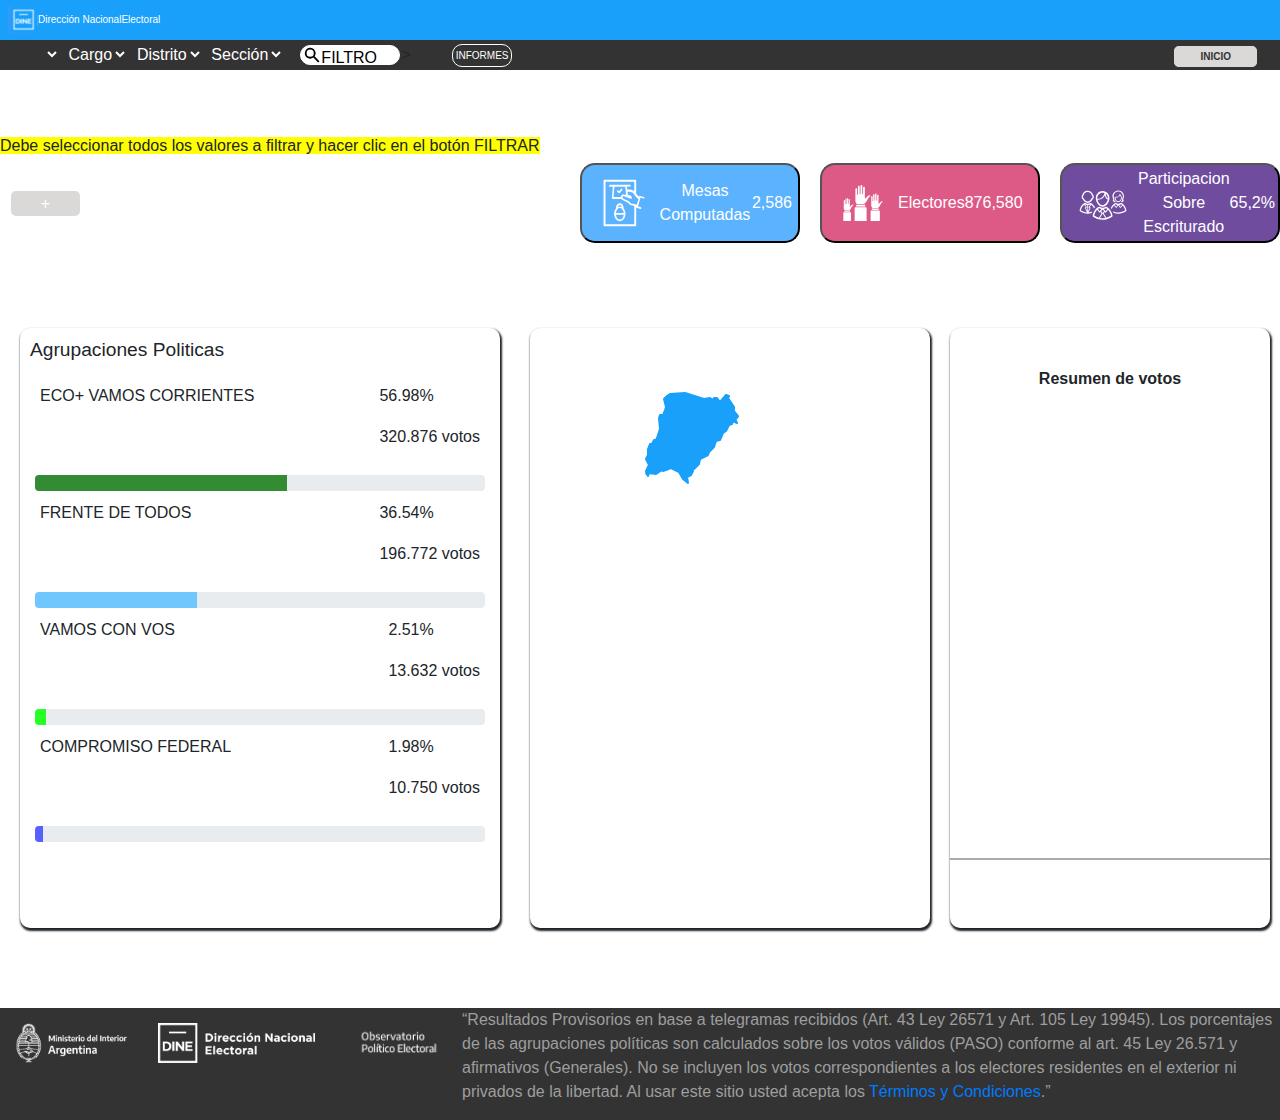
==== generales.html @ 65f6ee1e "TP Lab Computacion" ====
<!DOCTYPE html>
<html lang="es">

<head>
    <meta charset="UTF-8" />
    <meta name="viewport" content="width=device-width, initial-scale=1.0" />
    <title>Sistema de Publicación de Resultados Electorales</title>
    <link rel="shortcut icon" type="image/png" href="favicon-16x16.png">
    <!-- Estilos CSS -->
    <link rel="stylesheet" href="css/common.css" />
    <link rel="stylesheet" href="css/generales.css" />
    <link rel="stylesheet" href="https://cdn.jsdelivr.net/npm/bootstrap@4.0.0/dist/css/bootstrap.min.css"
        integrity="sha384-Gn5384xqQ1aoWXA+058RXPxPg6fy4IWvTNh0E263XmFcJlSAwiGgFAW/dAiS6JXm" crossorigin="anonymous">
    <script src="pages/general.js" defer></script>
    <script src="pages/common.js" defer></script> 
</head>

<body onload="obtenerPeriodos(), ocultarbotones()" >
    <header>
        <!--Barra de logo portal-->
        <a href="index.html" style="text-decoration: none;">
            <div class="header-page">
                <img src="img/dine.png" alt="logo" class="logo">
                <h2 class=" titulosup">Dirección Nacional</h2>
                <h2 class=" titulosup">Electoral</h2>
            </div>
        </a>
        <!--Barra de menú principal-->
        <ul class="barra1">
            <div class="seleccionables">
                <form action="#">
                    <select name="año" id="anio" onchange="cargarCargos()">
                        <option value="anio">Año</option>
                    </select>
                    <select name="cargo" id="cargo" onchange=" cargarDistritos()">
                        <option value="cargo">Cargo</option>
                    </select>
                    <select name="distric" id="distrito" onchange=" cargarSecciones()">
                        <option value="distrito">Distrito</option>
                    </select>
                    <input type="hidden" id="hdSeccionProvincial" name="hdSeccionProvincial">
                    <select name="seccion" id="seccion" placeholder="Sección">
                        <option value="seccion">Sección</option>
                    </select>
                </form>
            </div>
            <button id="btnFiltrar" class="filtro" onclick="filtrarResultados()">
                <img src="img/icons/lupa.svg" alt="iconosvg" class="iconlupa">
                FILTRO
            </button>>
           
            <li><a class="active" href="informes.html">INFORMES</a></li>
            <div class="inic_boton">
                <li><a class="BotonInicio" href="index.html">INICIO</a> </li>
            </div>
        </ul>
    </header>
    <!-- Contenido principal de la página -->
    <main>
        <div class="contbotton">
            <button class="boton" id="boton_1"><img src="/img/icons/icons8-pulgar-arriba-24.png"  alt="ok" />se agrega con exito el resultado del informe</button>
            <br>
            <button class="boton" id="boton_2"><img src="/img/icons/icons8-error-30.png"  alt="error" />se produjo un error al intentar consultar el informe</button>
            <br>
            <button class="boton" id="boton_3"><img src ="/img/icons/icons8-signo-de-exclamación-26.png"  alt="alert" />no tiene Resultados en el informe</button>
        </div>
        <section id="sec-titulo">
            <h2 id="titulo" style="display: none;"> Elecciones 2021 | Generales </h2>
            <h5 id="subtitulo" style="display: none;"> 2021 > Generales> Provisorio> Senadores nacionales</h5>
        </section>
        <div id="mensajeError" class="mensaje-error" style="background-color: red;" style="display: none;"></div>
        <div id="mensajeAdvertencia" class="mensaje-advertencia" style="background-color: yellow;"></div>
        <section id="Cont_botonera">
            <div class="boton_inf">
                    <button class="boton_informe" onclick="agregarInforme()">
                        + Agregar a Informe
                    </button>               
                <div class="div_botones">
                    <div class="boton1">
                        <a href="#">
                            <button class="mesas_computadas">
                                <img src="img/icons/img.svg" alt="iconosvg" class="icon_botones"> Mesas Computadas
                                <span id="mesas_computadas_valor">  2,586</span>
                            </button>
                        </a>
                    </div>
                    <div class="boton2">
                        <a href="#">
                            <button class="Electores">
                                <img src="img/icons/manitos.svg" alt="iconosvg" class="icon_botones">Electores
                                <span id="electores_valor">  876,580</span>
                            </button>
                        </a>
                    </div>
                    <div class="boton3">
                        <a href="#">
                            <button class="p_escriturado">
                                <img src="img/icons/personitas.svg" alt="iconosvg" class="icon_botones">Participacion
                                Sobre
                                Escriturado
                                <span id="participacion_escriturado_valor"> 65,2%</span>
                            </button>
                        </a>
                    </div>
                </div>
        </section>
        <section class="estadistica">
            <div class="barra_estadistica">
                <h3 id="AgrupacionPolitica" >Agrupaciones Politicas</h3>
                <div class="scroll">
                    <div class="titulo_barra" >
                        <p id="nombreAgrupacion1">ECO+ VAMOS CORRIENTES</p>
                        <div class="porcent">
                            <p id="porcentAgrupacion1" >56.98%</p>
                            <p id="votosAgrupacion1" >320.876 votos</p>
                        </div>
                    </div>
                    <div class="progress">
                        <div class="progress-bar1" role="progressbar" style="width: 56%;" aria aria-valuenow="0" aria-valuemin="0"
                            aria-valuemax="100"> </div>
                    </div>
                    <div class="titulo_barra">
                        <p id="nombreAgrupacion2">FRENTE DE TODOS</p>
                        <div class="porcent">
                            <p id="porcentAgrupacion2">36.54%</p>
                            <p id="votosAgrupacion2">196.772 votos</p>
                        </div>
                    </div>
                    <div class="progress">
                        <div class="progress-bar2" role="progressbar" style="width: 36%;" aria aria-valuenow="0" aria-valuemin="0"
                            aria-valuemax="100"> </div>
                    </div>
                    <div class="titulo_barra">
                        <p id="nombreAgrupacion3">VAMOS CON VOS</p>
                        <div class="porcent">
                            <p id="porcentAgrupacion3">2.51%</p>
                            <p id="votosAgrupacion3">13.632 votos</p>
                        </div>
                    </div>
                    <div class="progress">
                        <div class="progress-bar3" role="progressbar" style="width: 2.51%;" aria aria-valuenow="0" aria-valuemin="0"
                            aria-valuemax="100"> </div>
                    </div>
                    <div class="titulo_barra">
                        <p id="nombreAgrupacion4">COMPROMISO FEDERAL</p>
                        <div class="porcent">
                            <p id="porcentAgrupacion4">1.98%</p>
                            <p id="votosAgrupacion4">10.750 votos</p>
                        </div>
                    </div>
                    <div class="progress">
                        <div class="progress-bar4" role="progressbar" style="width: 1.8%;" aria aria-valuenow="0" aria-valuemin="0"
                            aria-valuemax="100"> </div>
                    </div>
                    </div>
                </div>
            </div>
            <div class="mapacorrientes">
                <svg height="210px" width="800px">
                    <path class="leaflet-interactive" stroke="#18a0fb" stroke-opacity="1" stroke-width="2"
                        stroke-linecap="round" stroke-linejoin="round" fill="#18a0fb" fill-opacity="1"
                        fill-rule="evenodd"
                        d="M106 135L108 138L109 135L116 136L122 132L123 133L131 130L139 134L143 141L148 145L147 139L151 137L153 133L152 131L154 131L159 126L160 121L168 117L169 114L174 109L176 103L180 102L183 95L186 93L189 87L192 86L193 83L197 85L195 80L197 80L198 78L194 73L194 69L188 60L189 58L186 57L180 64L177 60L174 60L173 62L170 60L164 61L145 55L130 56L127 58L124 61L126 69L125 72L123 77L120 77L119 80L120 91L117 100L116 102L114 102L112 106L110 106L108 111L108 117L106 121L109 127L106 133L107 135z">
                    </path>
                </svg>
            </div>
            <div class="content">
                <div class="chart-wrap horizontal">
                <div class="title">Resumen de votos</div>
                
                <div class="grid">
                    <div class="bar" id="bar1" style="--bar-value:0%;" data-name="" title="Partido1 85%"></div>
                    <div class="bar" id="bar2" style="--bar-value:0%;" data-name="" title="Partido2 23%"></div>
                    <div class="bar" id="bar3" style="--bar-value:0%;" data-name="" title="Partido3 7%"></div>
                    <div class="bar" id="bar4" style="--bar-value:0%;" data-name="" title="Partido4 38%"></div>
                    <div class="bar" id="bar5" style="--bar-value:0%;" data-name="" title="Partido5 35%"></div>
                    <div class="bar" id="bar6" style="--bar-value:0%;" data-name="" title="Partido6 30%"></div>
                    <div class="bar" id="bar7" style="--bar-value:0%;" data-name="" title="Partido7 5%"></div>
                    <div class="bar" id="bar8" style="--bar-value:0%;" data-name="" title="Otro 20%"></div>
                </div>
                </div>
            </div>
        </section>

    </main>
    <!--Pie de página-->
    <footer>
        <div class="piedepag">
            <img src="img/Ministerio-del-Interior_pluma.1ab9a7a7.png" alt="logoministerio" class="imgfooter">
            <img src="img/Logo_DINE_negativo.png" alt="logodine" class="imgfooter">
            <img src="img/logos_001-10.4430c8d5.png" alt="obpolelec" class="imgfooter">
            <p>“Resultados Provisorios en base a telegramas recibidos (Art. 43 Ley 26571 y Art. 105 Ley 19945). Los
                porcentajes de las agrupaciones políticas son calculados sobre los votos válidos (PASO) conforme al art.
                45
                Ley 26.571 y afirmativos (Generales). No se incluyen los votos correspondientes a los electores
                residentes
                en el exterior ni privados de la libertad. Al usar este sitio usted acepta los <a href="#">Términos y
                    Condiciones</a>.”</p>
        </div>
    </footer>
</body>

</html>
---- css/common.css ----
body{
    font-family: Arial, Helvetica, sans-serif;
    background-color:  rgb(235, 245, 251);;
}
/* head */
.header-page {
    background-color: #18a0fb;
    Padding: 0.5em;
    flex: 90%;
    height: 40px;
    color: white;
    display: flex;
    justify-content:start;
    align-items: center;
    margin: 0 auto;
}
.logo{
    margin:0px;
    width: 30px;
}
.titulosup {
    display: block;
    font-size: x-small;
    margin: 0px;
}
.barra1 {
    margin-top: 0px;
    /*margin-left: 13px ;
    margin-right: 13px ; se comenta este requisito pedido porque sino no queda como la imagen del ejemplo 
    padding-top: 20px;*/
    flex: 100%;
    list-style: none;
    height: 30px;
    display: flex;
    justify-content: flex-end;
    align-items: center;
    gap: 1px;
    background-color: #333;
}
.barra1 > li {
    display: flex;
    margin: 40px;
    color: white;
    border: solid white 1px;
    border-radius: 10px;
    align-items: center;
    justify-items: flex-end;
}
li > a {
    font-size: x-small;
    text-decoration: none;
    margin : 3px;
    font-size: x-small ;
    color: white;
}
/*footer*/
.piedepag{
    background-color: #333;
    color: #9e9e9e;
    display: flex;
    justify-content: space-around;
    align-items: center;
    font-size: medium;
}
.imgfooter{
    align-self: flex-start;
    height: 40px;
    margin: 15px;
}
/* 
.colors {
        grafica-rojo: rgb(255, 0, 0);
        gráfica-rojo-claro: rgba(255, 0, 0, 0.3);
        gráfica-verde: rgb(0, 255, 0);
        gráfica-verde-claro: rgba(0, 255, 0, 0.3);
    
        gráfica-azul: rgb(0, 0, 255);
        grafica-azul-claro: rgba(0, 0, 255, 0.3);
    
        gráfica-amarillo: rgb(255, 255, 0);
        gráfica-amarillo-claro: rgba(255, 255, 0, 0.3);
    
        gráfica-naranja: rgb(255, 165, 0);
        grafica-naranja-claro: rgba(255, 165, 0, 0.3);
    
        gráfica-violeta: rgb(148, 0, 211);
        grafica-violeta-claro: rgba(148, 0, 211, 0.3);
    
        gráfico-cian: rgb(0, 255, 255);
        grafica-cian-claro: rgba(0, 255, 255, 0.3);
    
        gráfica-magenta: rgb(255, 0, 255);
        gráfica-magenta-claro: rgba(255, 0, 255, 0.3);
    
        gráfica-rosa: rgb(255, 182, 193);
        grafica-rosa-claro: rgba(255, 182, 193, 0.3);
    
        grafica-amarillo-verde: rgb(154, 205, 50);
        grafica-amarillo-verde-claro: rgba(154, 205, 50, 0.3);
    
        gráfica-azul-marino: rgb(0, 0, 128);
        grafica-azul-marino-claro: rgba(0, 0, 128, 0.3);
    
        grafica-cafe: rgb(139, 69, 19);
        grafica-cafe-claro: rgba(139, 69, 19, 0.3);
    
        gráfica-gris-oscuro: rgb(64, 64, 64);
        grafica-gris-oscuro-claro: rgba(64, 64, 64, 0.3);
    
        gráfica-blanco: rgb(255, 255, 255);
        grafica-blanco-claro: rgba(255, 255, 255, 0.3);
    
    
    } */
---- css/generales.css ----
body{
    background-color: rgb(237, 251, 255);
}
#Cont_botonera{
    display: flex;

}
.icon_botones{
    width: 70px;
}
.boton_inf{
    width: 100%;
    display: flex;
    align-items: center;
    justify-content: flex-end;
}
.boton_informe{
   margin-right: 500px;
   margin-left: 20px;
   height: 25px;
   width: 170px;
   border: none;
   border-radius: 5px;
   background-color:#dbd8d8; /*color igual al de la imagen, gris claro de css mas oscuro*/
   color: white;
   flex : wrap;
}

.div_botones{
    display: flex;
    justify-content: center;
    align-items: center;
    gap: 20px;
}

a{
    text-decoration: none;
}

.boton1 , .boton2 , .boton3 {
    display: flex;
    height: 90px; 
    align-items: center;
}
.mesas_computadas , .Electores , .p_escriturado {
    display: flex;
    align-items: center;
    height: 80px ;
    border-radius: 15px;
    width: 220px;
}
.p_escriturado {
    background-color: rgb(112, 76, 159);
    color: white;
}
.mesas_computadas{
    background-color:  rgba(79, 173, 255, 0.932);
    color: white;
}
.Electores{
    background-color:rgb(221, 90, 134);
    color: white;
}
.barra1 {
    margin-top: 0px;
    list-style: none;
    height: 30px;
    display: flex;
    justify-content: flex-start;
    align-items: center;
    gap: 1px;
    background-color: #333;
}
#cargo {
    max-width: 200px; /* ajuste */
}
#distrito {
    max-width: 200px; /* ajuste */
}
.seleccionables{
   color: white;
   margin-right: 15px;
}
select{
    background-color: #333;
    color: white;
    border: none;
}
.filtro {
    padding: 0 2px;
    display: flex;
    background-color:white;
    border: solid 1px white;
    border-radius: 15px;
    align-content: center;
    width: 100px;
    height: 20px;
}
.filtro1{
    margin: 0px;
    text-align: center;
    text-transform: uppercase;
    border: none;
    width: 60px;
}
.inic_boton{
    display: flex;
    width: 50px;
    height: 15px;
    justify-content: flex-end;
    align-items: center;
    flex: 10%;
    padding: 10px;
    margin: 10px
     
}
.BotonInicio{
    text-align: center;
    text-transform: uppercase;
    font-weight: bold;
    padding: 4px;
    padding-left: 25px;
    padding-right: 25px;
    border: solid 1px #dbd8d8;
    background-color: #dbd8d8;
    border-radius: 5px;
    color:#333;
}
.barra_estadistica{
    border-radius: 10px;
    box-shadow: 1px 2px 2px 1px ;
    margin : 80px 20px;
    padding: 10px;
    display: flex;
    flex-direction: column;
    justify-content: flex-start;
    align-content: center;
    width: 500px;
    height: auto;
    gap: 5px;
}
.scroll{
    overflow-y: scroll;
}
.barra_estadistica > h3 {
    text-align: start;
    font-size: larger;

}
.progress{
    margin: 5px;
    width: 450px;
    height: 5px;
}
.titulo_barra{
    display: flex;
    justify-content: space-between;
    margin: 10px;
}
.porcent{
    display: flex;
    flex-direction: column;
    align-content: flex-start;
    gap: 1px;
}
.progress-bar1{
    background-color: rgb(51, 139, 51);
   
}
.progress-bar2{
    background-color: rgb(111, 199, 254);
    
}
.progress-bar3{
    background-color: rgb(37, 255, 37);
    
}
.progress-bar4{
    background-color: rgb(86, 97, 255);
    
}
.estadistica { 
    display: flex ;
    align-content: center;
}
.mapacorrientes{
    border-radius: 10px;
    box-shadow: 1px 2px 2px 1px ;
    display: flex;
    justify-content: center;
    align-content: center;
    margin : 80px 10px;
    width: 400px;
    height: 600px;
    padding: 10px;
}
.chart-wrap {
    background-color: white;
  --chart-width: 420px;
  --grid-color: #aaa;
  --bar-color:rgb(135, 134, 134); 
  --bar-thickness: 40px;
  --bar-rounded: 3px;
  --bar-spacing: 10px;

  font-family: sans-serif;
  width: var(--chart-width);
}

.chart-wrap .title {
  font-weight: bold;
  padding: 1.8em 0;
  text-align: center;
  white-space: nowrap;
}

.chart-wrap.horizontal .grid {
  transform: rotate(-90deg);
}

.chart-wrap.horizontal .bar::after {
  transform: rotate(45deg);
  padding-top: 0px;
  display: block;
}

.chart-wrap .grid {
  margin-left: 50px;
  position: relative;
  padding: 5px 0 5px 0;
  height: 100%;
  width: 100%;
  border-left: 2px solid var(--grid-color);
}

.chart-wrap .grid::before {
  font-size: 0.8em;
  font-weight: bold;
  content: "0%";
  position: absolute;
  left: -0.5em;
  top: -1.5em;
}
.chart-wrap .grid::after {
  font-size: 0.8em;
  font-weight: bold;
  content: "100%";
  position: absolute;
  right: -1.5em;
  top: -1.5em;
}

.chart-wrap.horizontal .grid::before,
.chart-wrap.horizontal .grid::after {
  transform: rotate(90deg);
}

.chart-wrap .bar {
  width: var(--bar-value);
  height: var(--bar-thickness);
  margin: var(--bar-spacing) 0;
  background-color: var(--bar-color);
  border-radius: 0 var(--bar-rounded) var(--bar-rounded) 0;
}

.chart-wrap .bar:hover {
  opacity: 0.7;
}

.chart-wrap .bar::after {
  content: attr(data-name);
  margin-left: 100%;
  padding: 10px;
  display: inline-block;
  white-space: nowrap;
}
  .content{
      border-radius: 10px;
      box-shadow: 1px 2px 2px 1px ;
      display: flex;
      justify-content: flex-end;
      align-content: center;
      margin : 80px 10px;
      width: 500px;
      height: 600px;
      padding: 10px;
      overflow-x: hidden;
  }
  .contbotton{
    display: flex;
    flex-direction: column;
    gap: 1px;
 
}
.boton{
    align-self: center;
    margin: 1px;
    width: 30%;
    height: 50px;
    border-radius: 10px;
    color:#FFffFF;
    font-size: 200;
    text-align: center;
    border: none;
}
#boton_1{
    display: flex;
    background-color:  #28a745;
    padding-top: 15px;
    justify-content: center;
    align-content: center; 
    /* text-align: center;   */
}
#boton_2{
    display: flex;
    background-color: #dc3545;
    padding-top: 15px;
    justify-content: center;
    align-content: center;
    text-align: center; 
}
#boton_3{
    display: flex;
    background-color: #ffc107;
    padding-top: 15px;
    justify-content: center;
    align-content: center;
    text-align: center; 
}
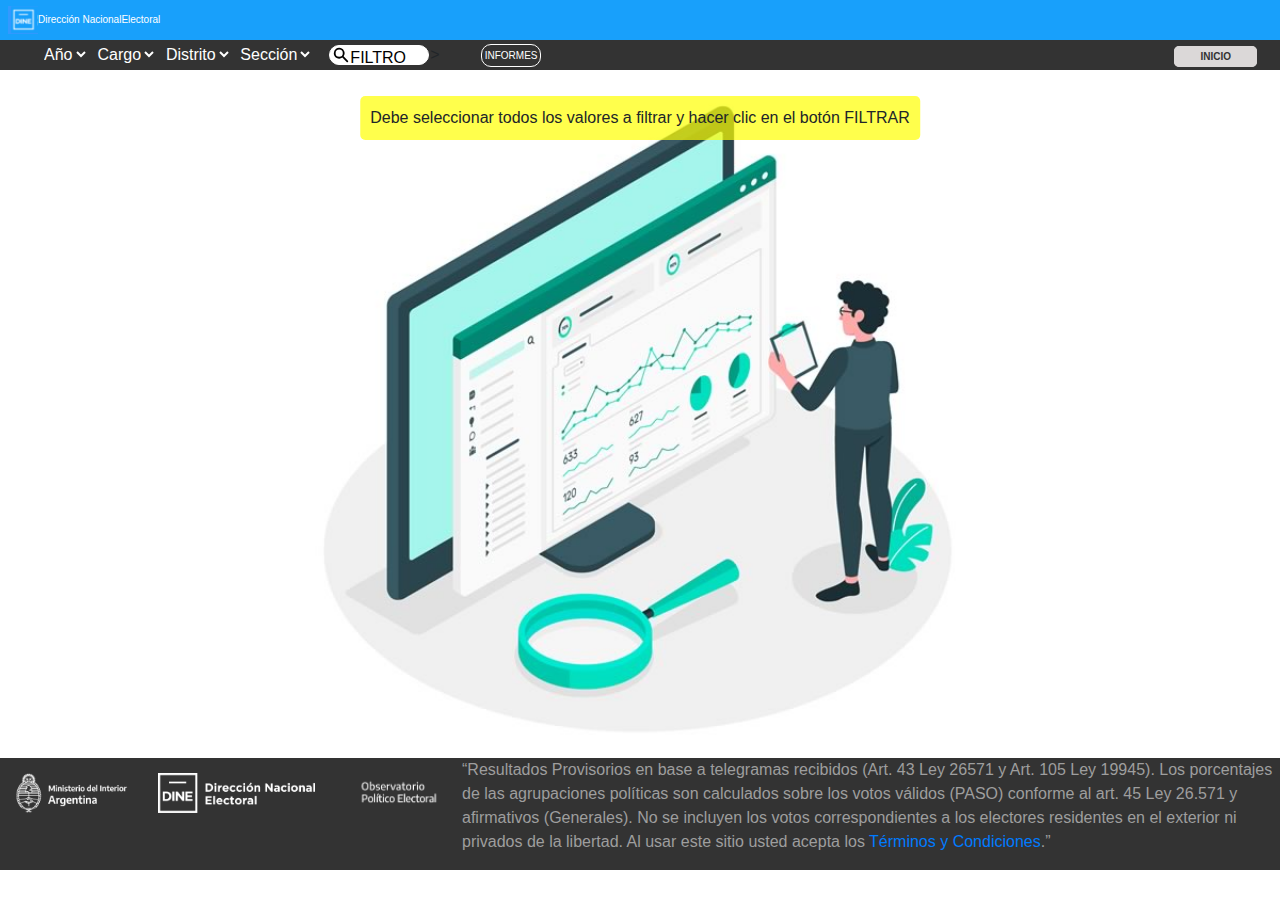
==== commit bbb48dea: "Modificacion TP FINAL" ====
--- a/generales.html
+++ b/generales.html
@@ -15,7 +15,7 @@
     <script src="pages/common.js" defer></script> 
 </head>
 
-<body onload="obtenerPeriodos(), ocultarbotones()" >
+<body onload="obtenerPeriodos(), ocultarbotones(), cargarImagen();" >
     <header>
         <!--Barra de logo portal-->
         <a href="index.html" style="text-decoration: none;">
@@ -55,6 +55,7 @@
             </div>
         </ul>
     </header>
+    <div id="imgPrincipal"></div>
     <!-- Contenido principal de la página -->
     <main>
         <div class="contbotton">
@@ -155,8 +156,8 @@
                     </div>
                 </div>
             </div>
-            <div class="mapacorrientes">
-                <svg height="210px" width="800px">
+            <div class="mapacorrientes" id="maps">
+                <svg height="210px" width="800px" style="display: none;">
                     <path class="leaflet-interactive" stroke="#18a0fb" stroke-opacity="1" stroke-width="2"
                         stroke-linecap="round" stroke-linejoin="round" fill="#18a0fb" fill-opacity="1"
                         fill-rule="evenodd"
--- a/css/common.css
+++ b/css/common.css
@@ -67,6 +67,7 @@
     height: 40px;
     margin: 15px;
 }
+
 /* 
 .colors {
         grafica-rojo: rgb(255, 0, 0);
